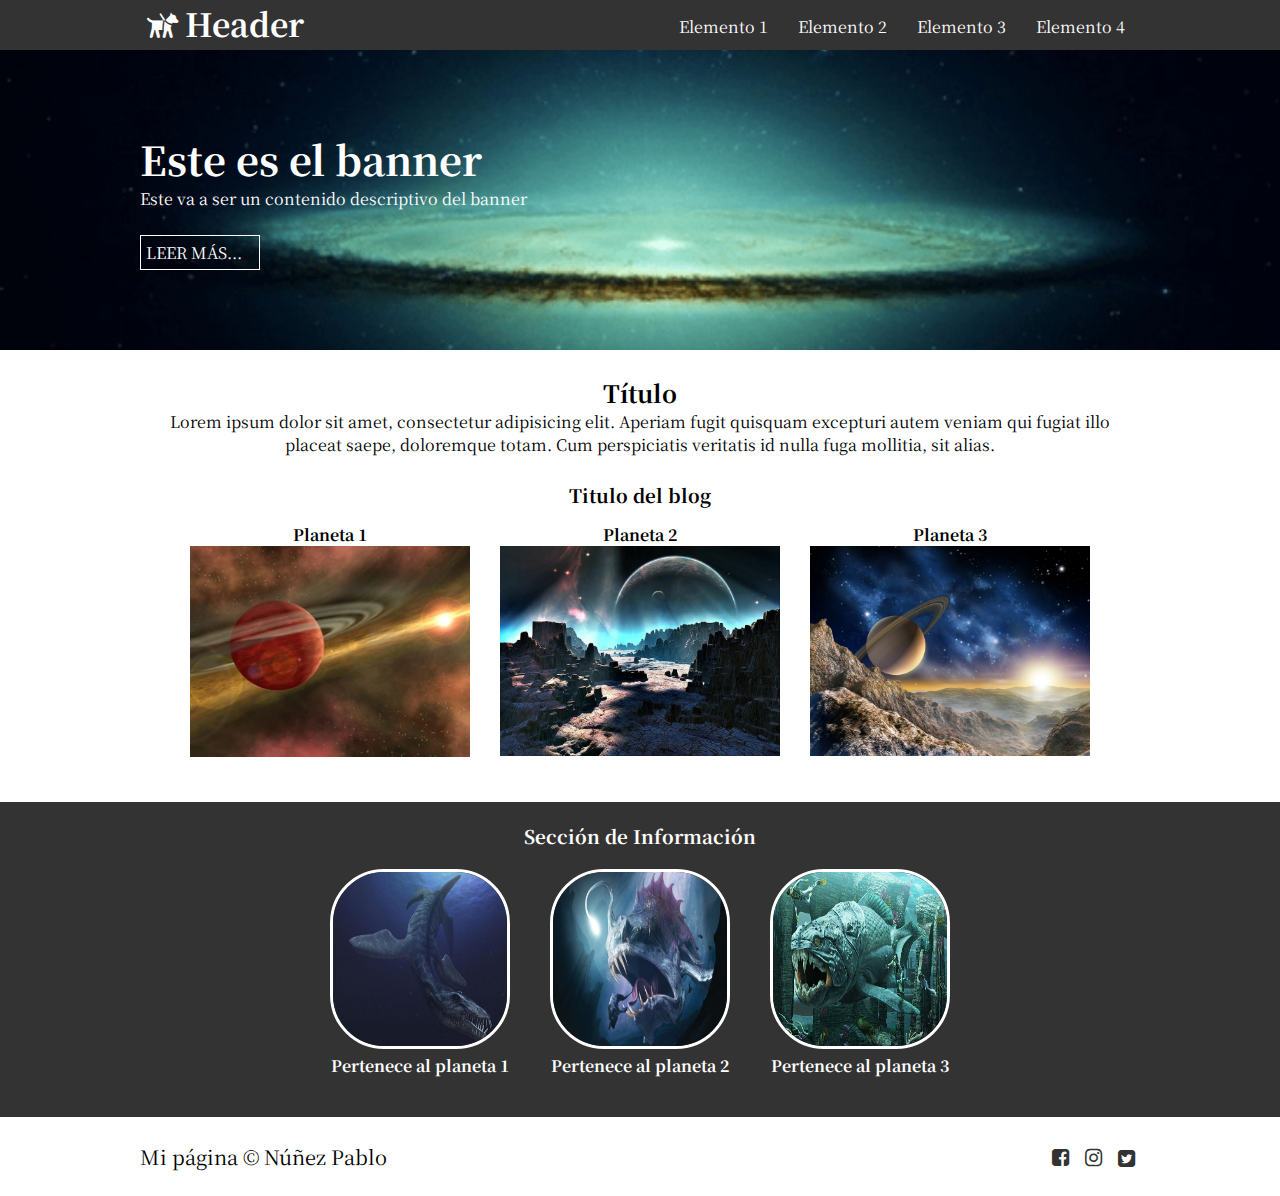
==== TheUniverse/index.html @ b2211b31 "TheUniverse" ====
<!DOCTYPE html>
<html>
    <head>
        <title>The universe</title>
        <meta charset="UTF-8">
        <meta name="viewport" content="width=device-width, user-scalable=no, initial-seale=1, maximun-scale=1, minimun-scale=1">
        <link rel="stylesheet" href="css/fontello.css">
        <link rel="stylesheet" href="css/estilos.css">
        
        
    </head>    
    
    <body>
        
        <header>
            
            <div class="contenedor">
               
                <h1 class="icon-dog">Header</h1>
                
                <input type="checkbox" id="menucheck">
                
                <label class="icon-menu" for="menucheck"></label>
                
                <nav class="menu">
                    
                    <a href="">Elemento 1</a>
                    <a href="">Elemento 2</a>
                    <a href="">Elemento 3</a>
                    <a href="">Elemento 4</a>
                    
                </nav>
                
            </div>
            
        </header>
        
        
        <main>
            
            <section id="banner" >
                
                
                
                <img src="img/banner.png" alt="">
                
        

                
                
                <div class="contenedor">
                    <h2>Este es el banner</h2>
                    <p>Este va a ser un contenido descriptivo del banner</p>
                    <a href="#">LEER MÁS...</a>    
                </div>
                
                
            </section>
            
            <section id="bienvenidos">
                <h2>Título</h2>
                
                <div class="contenedor">
                    
                    <p>Lorem ipsum dolor sit amet, consectetur adipisicing elit. Aperiam fugit quisquam excepturi autem veniam qui fugiat illo placeat saepe, doloremque totam. Cum perspiciatis veritatis id nulla fuga mollitia, sit alias.</p>
                    
                </div>

            </section>
            
            
            
            <section id="blog">
                
                <h3>Titulo del blog</h3>
                
                <div class="contenedor">
                    
                    <article>
                        <h4>Planeta 1</h4>
                        <img src="img/planeta1.jpg" alt="">
                    </article>
                    
                    <article>
                        <h4>Planeta 2</h4>
                        <img src="img/planeta2.jpg" alt="">
                    </article>
                    
                    <article>
                        <h4>Planeta 3</h4>
                        <img src="img/planeta3.jpg" alt="">
                    </article>
                    
                 
                </div>
                
            </section>
            
            <section id="info">
                
                <h3>Sección de Información</h3>
                
                <div class="contenedor">
                    
                    <div class="info-pez">
                        
                        <img src="img/pez1.jpg" alt="">
                        <h4>Pertenece al planeta 1</h4>
                        
                    </div>
                    
                    <div class="info-pez">
                        
                        <img src="img/pez2.jpg" alt="">
                        <h4>Pertenece al planeta 2</h4>
                    </div>
                    
                    
                    <div class="info-pez">
                        <img src="img/pez3.jpg" alt="">
                        <h4>Pertenece al planeta 3</h4>
                    </div>
                    
                    
                    
                </div>
                
                
            </section>
            
            
            <footer>
                
                <div class="contenedor">
                    
                    <p class="titulo">Mi página &copy; Núñez Pablo</p>
                    
                    <div class="redes">
                        
                        <a href="#" class="icon-fb"></a>
                        <a href="#" class="icon-inst"></a>
                        <a href="#" class="icon-twi"></a>
                        <a href="#" class="icon-ggl33"></a>
                        
                    </div>
                    
                </div>
                
                
            </footer>
            
            
            
        </main>
     
        
    </body>
    
    
</html>
---- TheUniverse/css/fontello.css ----
@font-face {
  font-family: 'fontello';
  src: url('../font/fontello.eot?78453546');
  src: url('../font/fontello.eot?78453546#iefix') format('embedded-opentype'),
       url('../font/fontello.woff2?78453546') format('woff2'),
       url('../font/fontello.woff?78453546') format('woff'),
       url('../font/fontello.ttf?78453546') format('truetype'),
       url('../font/fontello.svg?78453546#fontello') format('svg');
  font-weight: normal;
  font-style: normal;
}
/* Chrome hack: SVG is rendered more smooth in Windozze. 100% magic, uncomment if you need it. */
/* Note, that will break hinting! In other OS-es font will be not as sharp as it could be */
/*
@media screen and (-webkit-min-device-pixel-ratio:0) {
  @font-face {
    font-family: 'fontello';
    src: url('../font/fontello.svg?78453546#fontello') format('svg');
  }
}
*/
 
 [class^="icon-"]:before, [class*=" icon-"]:before {
  font-family: "fontello";
  font-style: normal;
  font-weight: normal;
  speak: none;
 
  display: inline-block;
  text-decoration: inherit;
  width: 1em;
  margin-right: .2em;
  text-align: center;
  /* opacity: .8; */
 
  /* For safety - reset parent styles, that can break glyph codes*/
  font-variant: normal;
  text-transform: none;
 
  /* fix buttons height, for twitter bootstrap */
  line-height: 1em;
 
  /* Animation center compensation - margins should be symmetric */
  /* remove if not needed */
  margin-left: .2em;
 
  /* you can be more comfortable with increased icons size */
  /* font-size: 120%; */
 
  /* Font smoothing. That was taken from TWBS */
  -webkit-font-smoothing: antialiased;
  -moz-osx-font-smoothing: grayscale;
 
  /* Uncomment for 3D effect */
  /* text-shadow: 1px 1px 1px rgba(127, 127, 127, 0.3); */
}
 
.icon-dog:before { content: '\e800'; } /* '' */
.icon-menu:before { content: '\f0c9'; } /* '' */
.icon-ggl:before { content: '\f0d4'; } /* '' */
.icon-inst:before { content: '\f16d'; } /* '' */
.icon-twi:before { content: '\f304'; } /* '' */
.icon-fb:before { content: '\f308'; } /* '' */
---- TheUniverse/css/estilos.css ----
@import url('https://fonts.googleapis.com/css?family=Noto+Serif+JP');
@import url(menu.css); /*importamos la hoja de estilos para trabajar el menu*/
@import url(banner.css);
@import url(blog.css);
@import url(info.css);
@import url(footer.css);
*{
    margin: 0;
    padding: 0;
    box-sizing: border-box;
}

body{
    font-family: 'Noto Serif JP', sans-serif;
    
}

header{
   
    width: 100%; /*tamaño del ancho del header*/
    height: 50px; /*tamaño FIJO en pixeles del alto*/
    background: #333;
    color: #fff; /*color del texto del header*/
    
    position: fixed; /*para que cuando scrolee siempre se vea el HEADER*/
    top:0;
    left:0; /*se le da top y left para que quede fijo en el origen*/
    
    z-index: 100; /*para que se anteponga a cualquier elemento de menor index*/
    
    
}

h1{
    float:left;
}


.contenedor{
    width: 98%;
    margin:auto;
}




}

header .contenedor {
    display: table;
}

section {
    width: 100%;
    margin-bottom: 25px;
}

#bienvenidos{
    width: 100%;
    text-align: center;
   
}


@media (min-width:1024px) {
    
    .contenedor{
        width: 1000px;
    }
    
}
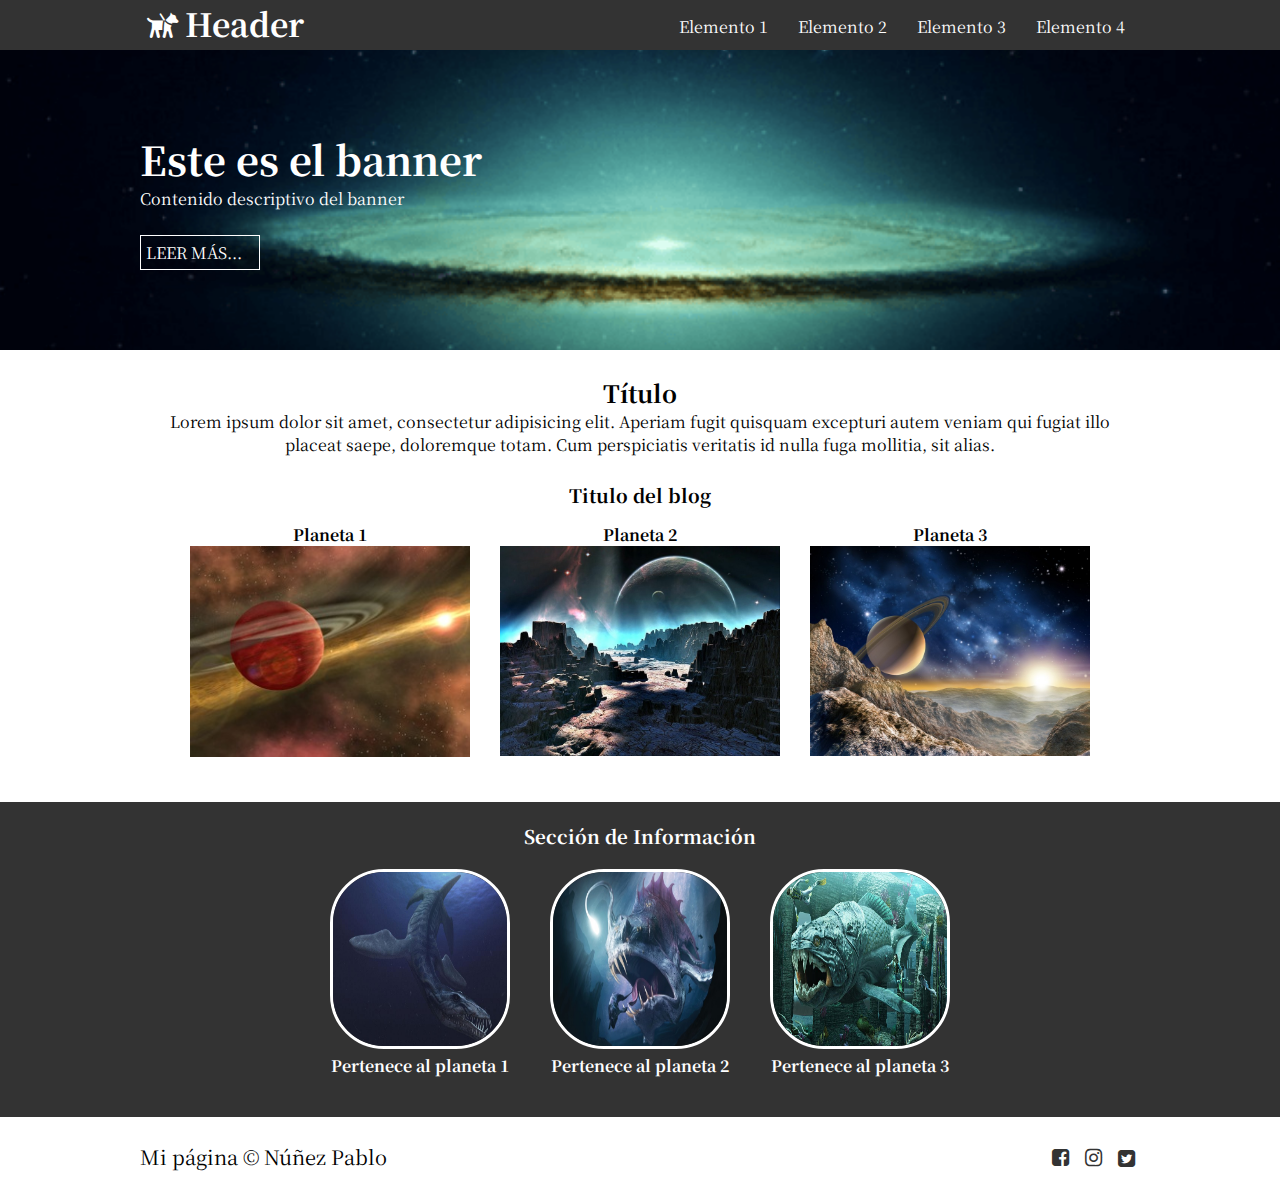
==== commit 6f848bce: "ultimos" ====
--- a/TheUniverse/index.html
+++ b/TheUniverse/index.html
@@ -24,7 +24,7 @@
                 
                 <nav class="menu">
                     
-                    <a href="">Elemento 1</a>
+                    <a href="#" id="elemento1" onclick="ocultar();">Elemento 1</a>
                     <a href="">Elemento 2</a>
                     <a href="">Elemento 3</a>
                     <a href="">Elemento 4</a>
@@ -37,21 +37,18 @@
         
         
         <main>
-            
-            <section id="banner" >
-                
-                
-                
+
+            <section id="banner">
+        
                 <img src="img/banner.png" alt="">
-                
-        
-
-                
+                    
                 
                 <div class="contenedor">
                     <h2>Este es el banner</h2>
-                    <p>Este va a ser un contenido descriptivo del banner</p>
-                    <a href="#">LEER MÁS...</a>    
+                    <p>Contenido descriptivo del banner</p>
+                    
+                    <p id="lorem" style="display:none;">Lorem ipsum dolor sit amet consectetur adipisicing elit.</p>
+                    <a href="#" id="botonbanner" onclick="leer();">LEER MÁS...</a>    
                 </div>
                 
                 
@@ -91,7 +88,7 @@
                         <img src="img/planeta3.jpg" alt="">
                     </article>
                     
-                 
+                    
                 </div>
                 
             </section>
@@ -129,6 +126,7 @@
             </section>
             
             
+            
             <footer>
                 
                 <div class="contenedor">
@@ -149,11 +147,12 @@
                 
             </footer>
             
+
             
             
         </main>
      
-        
+        <script src="js/script.js"></script>
     </body>
     
     
--- a/TheUniverse/css/estilos.css
+++ b/TheUniverse/css/estilos.css
@@ -62,6 +62,7 @@
 }
 
 
+
 @media (min-width:1024px) {
     
     .contenedor{
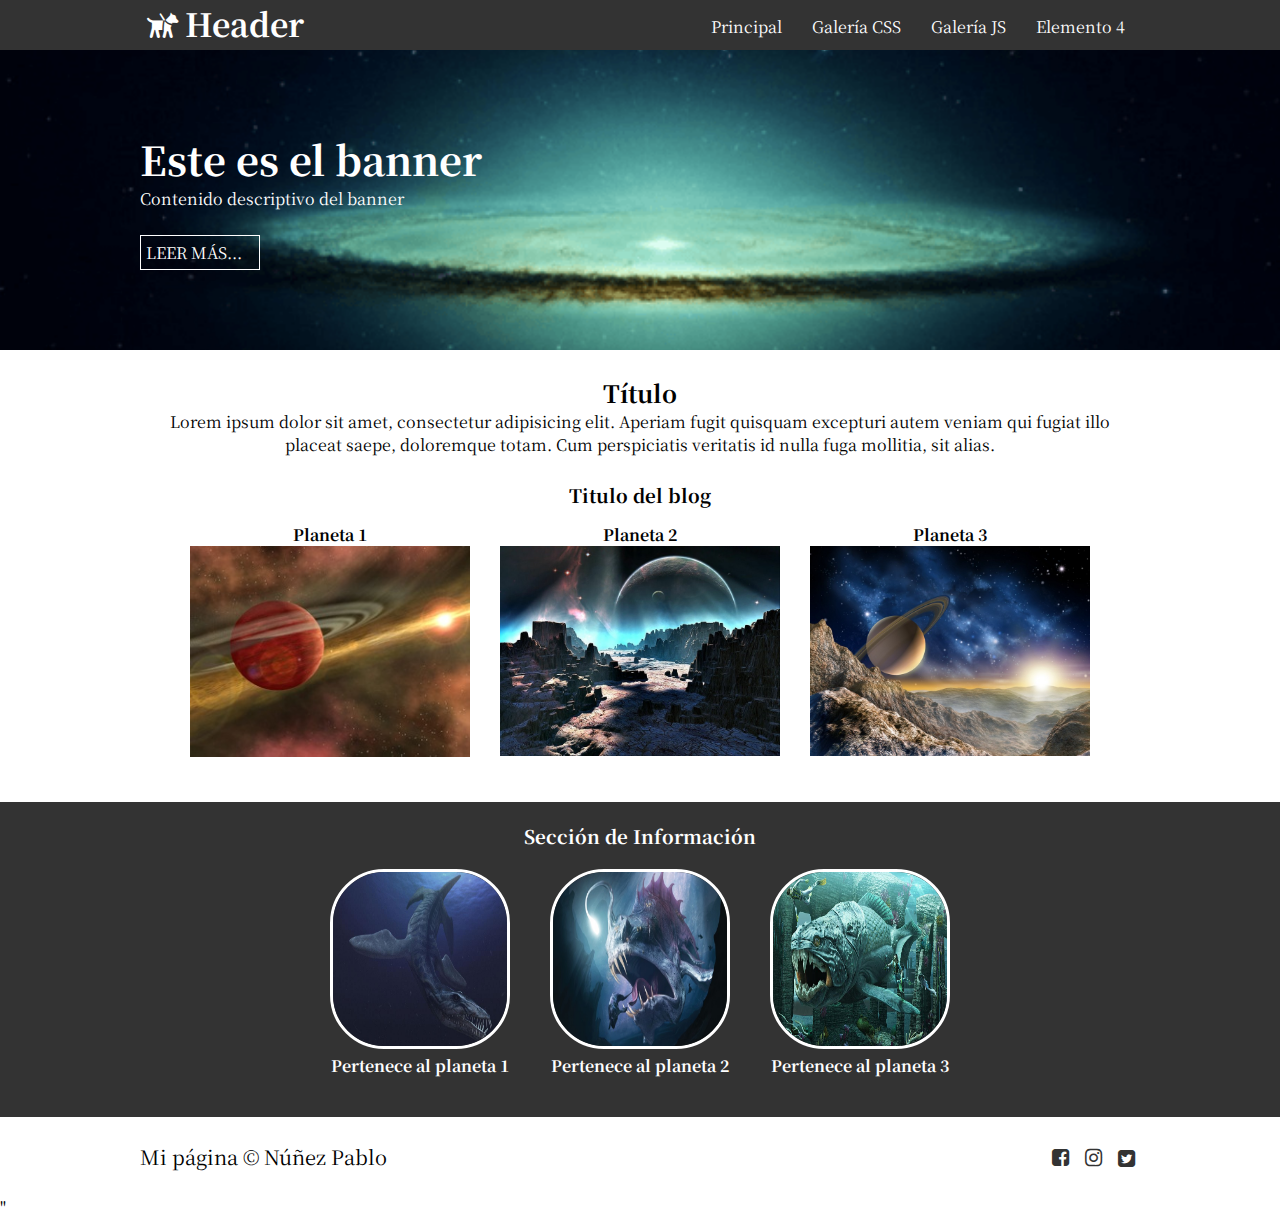
==== commit f2d5d318: "ultimo" ====
--- a/TheUniverse/index.html
+++ b/TheUniverse/index.html
@@ -23,10 +23,10 @@
                 <label class="icon-menu" for="menucheck"></label>
                 
                 <nav class="menu">
-                    
-                    <a href="#" id="elemento1" onclick="ocultar();">Elemento 1</a>
-                    <a href="">Elemento 2</a>
-                    <a href="">Elemento 3</a>
+
+                    <a href="index.html">Principal</a>
+                    <a href="#" onclick="irGaleria();">Galería CSS</a>
+                    <a href="#" onclick="irGaleriajs();">Galería JS</a>
                     <a href="">Elemento 4</a>
                     
                 </nav>
@@ -38,92 +38,298 @@
         
         <main>
 
-            <section id="banner">
-        
-                <img src="img/banner.png" alt="">
-                    
-                
-                <div class="contenedor">
-                    <h2>Este es el banner</h2>
-                    <p>Contenido descriptivo del banner</p>
-                    
-                    <p id="lorem" style="display:none;">Lorem ipsum dolor sit amet consectetur adipisicing elit.</p>
-                    <a href="#" id="botonbanner" onclick="leer();">LEER MÁS...</a>    
-                </div>
-                
-                
-            </section>
-            
-            <section id="bienvenidos">
-                <h2>Título</h2>
-                
-                <div class="contenedor">
-                    
-                    <p>Lorem ipsum dolor sit amet, consectetur adipisicing elit. Aperiam fugit quisquam excepturi autem veniam qui fugiat illo placeat saepe, doloremque totam. Cum perspiciatis veritatis id nulla fuga mollitia, sit alias.</p>
-                    
-                </div>
-
-            </section>
-            
-            
-            
-            <section id="blog">
-                
-                <h3>Titulo del blog</h3>
-                
-                <div class="contenedor">
-                    
-                    <article>
-                        <h4>Planeta 1</h4>
-                        <img src="img/planeta1.jpg" alt="">
-                    </article>
-                    
-                    <article>
-                        <h4>Planeta 2</h4>
-                        <img src="img/planeta2.jpg" alt="">
-                    </article>
-                    
-                    <article>
-                        <h4>Planeta 3</h4>
-                        <img src="img/planeta3.jpg" alt="">
-                    </article>
-                    
-                    
-                </div>
-                
-            </section>
-            
-            <section id="info">
-                
-                <h3>Sección de Información</h3>
-                
-                <div class="contenedor">
-                    
-                    <div class="info-pez">
-                        
-                        <img src="img/pez1.jpg" alt="">
-                        <h4>Pertenece al planeta 1</h4>
-                        
-                    </div>
-                    
-                    <div class="info-pez">
-                        
-                        <img src="img/pez2.jpg" alt="">
-                        <h4>Pertenece al planeta 2</h4>
-                    </div>
-                    
-                    
-                    <div class="info-pez">
-                        <img src="img/pez3.jpg" alt="">
-                        <h4>Pertenece al planeta 3</h4>
-                    </div>
-                    
-                    
-                    
-                </div>
-                
-                
-            </section>
+            <div id="principal_componente">
+
+                <section id="banner">
+            
+                    <img src="img/banner.png" alt="">
+                        
+                    
+                    <div class="contenedor">
+                        <h2>Este es el banner</h2>
+                        <p>Contenido descriptivo del banner</p>
+                        
+                        <p id="lorem" style="display:none;">Lorem ipsum dolor sit amet consectetur adipisicing elit.</p>
+                        <a href="#" id="botonbanner" onclick="leer();">LEER MÁS...</a>    
+                    </div>
+                    
+                    
+                </section>
+                
+                <section id="bienvenidos">
+                    <h2>Título</h2>
+                    
+                    <div class="contenedor">
+                        
+                        <p>Lorem ipsum dolor sit amet, consectetur adipisicing elit. Aperiam fugit quisquam excepturi autem veniam qui fugiat illo placeat saepe, doloremque totam. Cum perspiciatis veritatis id nulla fuga mollitia, sit alias.</p>
+                        
+                    </div>
+
+                </section>
+                
+                
+                
+                <section id="blog">
+                    
+                    <h3>Titulo del blog</h3>
+                    
+                    <div class="contenedor">
+                        
+                        <article>
+                            <h4>Planeta 1</h4>
+                            <img src="img/planeta1.jpg" alt="">
+                        </article>
+                        
+                        <article>
+                            <h4>Planeta 2</h4>
+                            <img src="img/planeta2.jpg" alt="">
+                        </article>
+                        
+                        <article>
+                            <h4>Planeta 3</h4>
+                            <img src="img/planeta3.jpg" alt="">
+                        </article>
+                        
+                        
+                    </div>
+                    
+                </section>
+                
+                <section id="info">
+                    
+                    <h3>Sección de Información</h3>
+                    
+                    <div class="contenedor">
+                        
+                        <div class="info-pez">
+                            
+                            <img src="img/pez1.jpg" alt="">
+                            <h4>Pertenece al planeta 1</h4>
+                            
+                        </div>
+                        
+                        <div class="info-pez">
+                            
+                            <img src="img/pez2.jpg" alt="">
+                            <h4>Pertenece al planeta 2</h4>
+                        </div>
+                        
+                        
+                        <div class="info-pez">
+                            <img src="img/pez3.jpg" alt="">
+                            <h4>Pertenece al planeta 3</h4>
+                        </div>
+                        
+                        
+                        
+                    </div>
+                    
+                    
+                </section>
+
+            </div>
+
+            <div id="galeria_componente">
+            
+                <h2>GALAXIAS CSS</h2>
+                
+                
+                <ul class="galeria">
+                    
+                    <li>
+                        <a href="#galaxia1">
+                            <img src="img/galaxia1.jpg" >  
+                        </a>
+                        
+                    </li>
+                    
+                    <li>
+                        <a href="#galaxia2">
+                            <img src="img/galaxia2.jpg" >
+                        </a>
+                        
+                    </li>
+
+
+                    <li>
+                        <a href="#galaxia3">
+                            <img src="img/galaxia3.jpg" >
+                        </a>
+                        
+                    </li>
+
+
+                    <li>
+                        <a href="#galaxia4">
+                            <img src="img/galaxia4.jpg" >
+                        </a>
+                        
+                    </li>
+
+                    <li><a href="#galaxia5"><img src="img/galaxia5.jpg" alt=""></a></li>
+
+                    <li><a href="#galaxia6"><img src="img/galaxia6.jpg" alt=""></a></li>
+
+                    <li><a href="#galaxia7"><img src="img/galaxia7.jpg" alt=""></a></li>
+
+                    <li><a href="#galaxia8"><img src="img/galaxia8.jpg" alt=""></a></li>
+                
+                
+                </ul>
+                
+                
+
+                <div class="modal" id="galaxia1">
+
+                        <h3>Galaxia 1</h3>
+                        
+                        <div class="imagen">
+                            
+                            <a href="#galaxia8">&#60</a>
+                            <a href="#galaxia2">
+                                <img src="img/galaxia1.jpg">
+                            </a>
+                            <a href="#galaxia2">></a>
+                            
+                        </div>
+    
+                        <a href="#" id="cerrar" onclick="cerrarModal();">X</a>
+                        
+                </div>
+                
+                
+                <div class="modal" id="galaxia2">
+                        <h3>Galaxia 2</h3>
+                        
+                        <div class="imagen">
+                            
+                            <a href="#galaxia1">&#60</a>
+                            <a href="#galaxia3">
+                                <img src="img/galaxia2.jpg">
+                            </a>
+                            <a href="#galaxia3">></a>
+                            
+                        </div>
+                        <a href="#" id="cerrar">X</a>
+                        
+                </div>
+                
+                <div class="modal" id="galaxia3">
+
+                    <h3>Galaxia 3</h3>
+                    
+                    <div class="imagen">
+                        
+                        <a href="#galaxia2">&#60</a>
+                        <a href="#galaxia4">
+                            <img src="img/galaxia3.jpg">
+                        </a>
+                        <a href="#galaxia4">></a>
+                        
+                    </div>
+
+                    <a href="#" id="cerrar">X</a>
+                        
+                </div>
+
+                <div class="modal" id="galaxia4">
+
+                    <h3>Galaxia 4</h3>
+                    
+                    <div class="imagen">
+                        
+                        <a href="#galaxia3">&#60</a>
+                        <a href="#galaxia5">
+                            <img src="img/galaxia4.jpg">
+                        </a>
+                        <a href="#galaxia5">></a>
+                        
+                    </div>
+
+                    <a href="#" id="cerrar">X</a>
+                        
+                </div>
+
+                <div class="modal" id="galaxia5">
+
+                    <h3>Galaxia 5</h3>
+                    
+                    <div class="imagen">
+                        
+                        <a href="#galaxia4">&#60</a>
+                        <a href="#galaxia6">
+                            <img src="img/galaxia5.jpg">
+                        </a>
+                        <a href="#galaxia6">></a>
+                        
+                    </div>
+
+                    <a href="#" id="cerrar">X</a>
+                        
+                </div>
+
+                <div class="modal" id="galaxia6">
+
+                    <h3>Galaxia 6</h3>
+                    
+                    <div class="imagen">
+                        
+                        <a href="#galaxia5">&#60</a>
+                        <a href="#galaxia7">
+                            <img src="img/galaxia6.jpg">
+                        </a>
+                        <a href="#galaxia7">></a>
+                        
+                    </div>
+
+                    <a href="#" id="cerrar">X</a>
+                        
+                </div>
+
+                <div class="modal" id="galaxia7">
+
+                    <h3>Galaxia 7</h3>
+                    
+                    <div class="imagen">
+                        
+                        <a href="#galaxia6">&#60</a>
+                        <a href="#galaxia8">
+                            <img src="img/galaxia7.jpg">
+                        </a>
+                        <a href="#galaxia8">></a>
+                        
+                    </div>
+
+                    <a href="#" id="cerrar">X</a>
+                        
+                </div>
+
+
+                <div class="modal" id="galaxia8">
+
+                    <h3>Galaxia 8</h3>
+                    
+                    <div class="imagen">
+                        
+                        <a href="#galaxia7">&#60</a>
+                        <a href="#galaxia1">
+                            <img src="img/galaxia8.jpg">
+                        </a>
+                        <a href="#galaxia1">></a>
+                        
+                    </div>
+
+                    <a href="#" id="cerrar">X</a>
+                        
+                </div>
+
+                
+            </div>
+
+            <div id="galeriajs_componente">
+                <h2>acá va la galería js</h2>
+            </div>
+            
             
             
             
@@ -152,7 +358,7 @@
             
         </main>
      
-        <script src="js/script.js"></script>
+        <script src="js/script.js"></script>"
     </body>
     
     
--- a/TheUniverse/css/estilos.css
+++ b/TheUniverse/css/estilos.css
@@ -4,6 +4,9 @@
 @import url(blog.css);
 @import url(info.css);
 @import url(footer.css);
+@import url(galeria.css);
+@import url(galeriajs.css);
+
 *{
     margin: 0;
     padding: 0;
